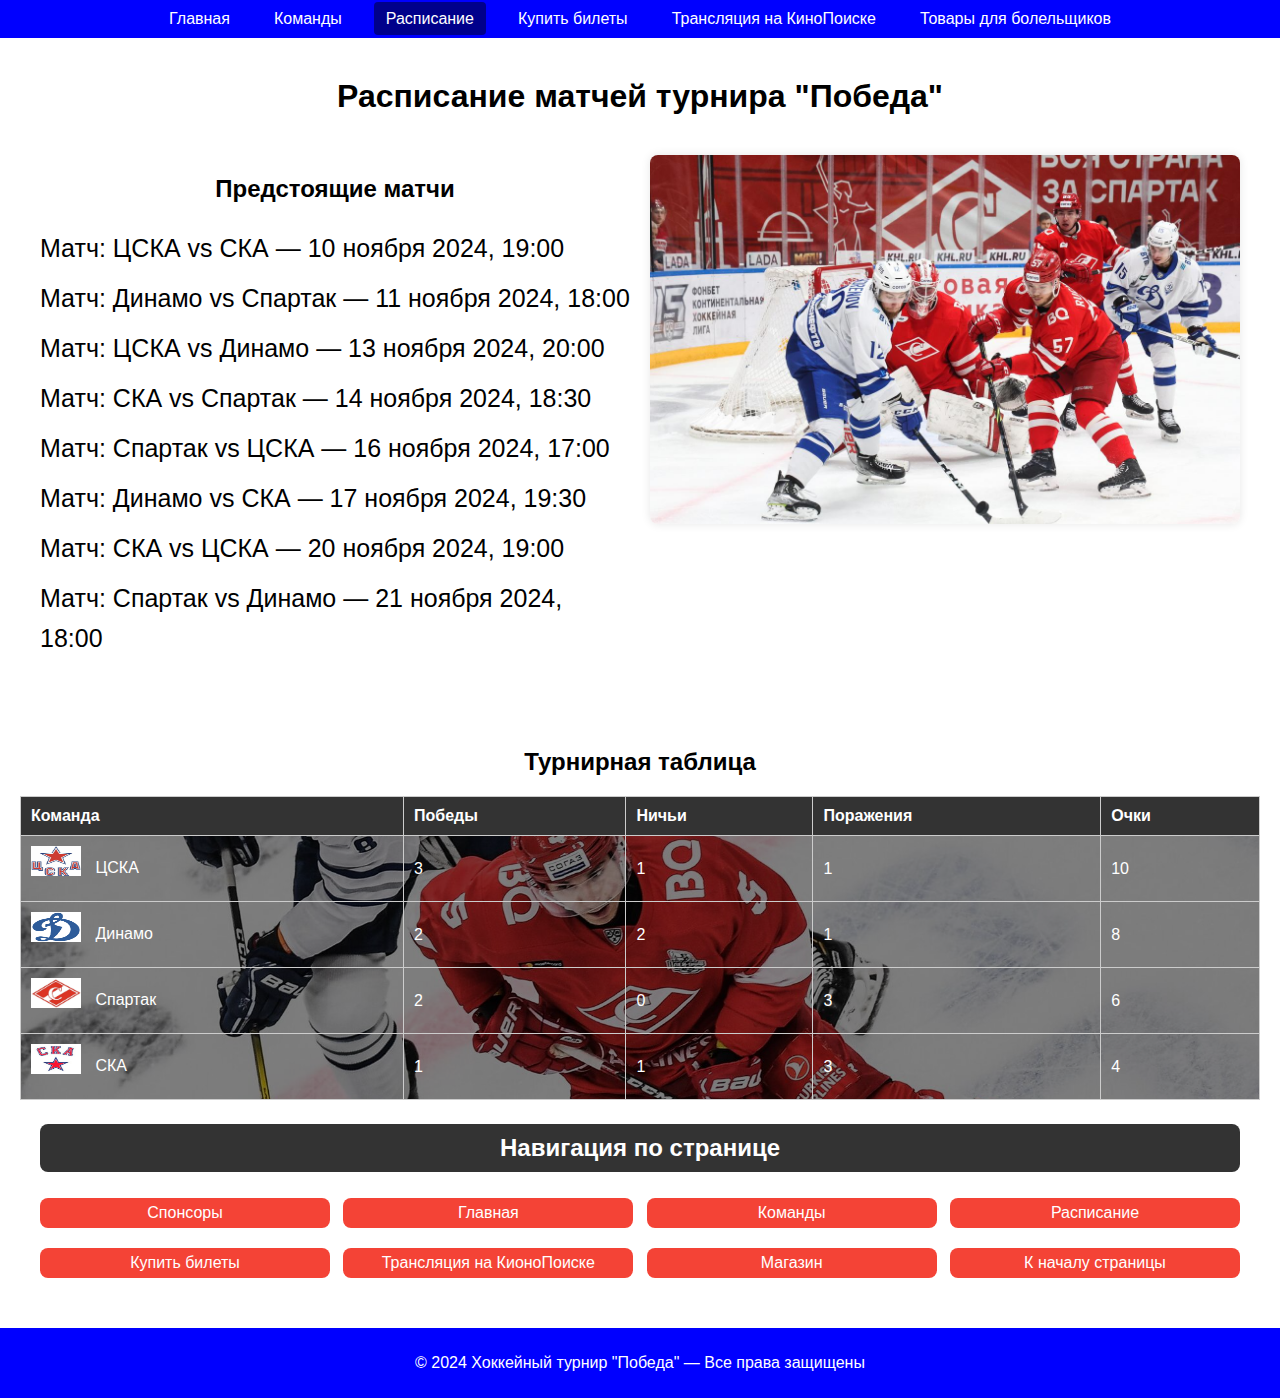
==== schedule.html @ eef46697 "Add files via upload" ====
<!DOCTYPE html>
<html lang="ru">
<head>
    <meta charset="UTF-8">
    <title>Расписание - Хоккейный турнир "Победа"</title>
    <link rel="stylesheet" href="style.css">
</head>
<body>

    <nav>
        <ul>
            <li><a href="index.html">Главная</a></li>
            <li><a href="teams.html">Команды</a></li>
            <li><a href="schedule.html" class="active">Расписание</a></li>
            <li><a href="tickets.html">Купить билеты</a></li>
            <li><a href="https://www.kinopoisk.ru/" target="_blank">Трансляция на КиноПоиске</a></li>
            <li><a href="shop.html">Товары для болельщиков</a></li>
        </ul>
    </nav>

    <main>
        <h1>Расписание матчей турнира "Победа"</h1>
        
        
        <div class="matches-and-image">
            
            <div class="match-list-container">
                <h2>Предстоящие матчи</h2>
                <ol class="match-list">
                    <li>Матч: ЦСКА vs СКА — 10 ноября 2024, 19:00</li>
                    <li>Матч: Динамо vs Спартак — 11 ноября 2024, 18:00</li>
                    <li>Матч: ЦСКА vs Динамо — 13 ноября 2024, 20:00</li>
                    <li>Матч: СКА vs Спартак — 14 ноября 2024, 18:30</li>
                    <li>Матч: Спартак vs ЦСКА — 16 ноября 2024, 17:00</li>
                    <li>Матч: Динамо vs СКА — 17 ноября 2024, 19:30</li>
                    <li>Матч: СКА vs ЦСКА — 20 ноября 2024, 19:00</li>
                    <li>Матч: Спартак vs Динамо — 21 ноября 2024, 18:00</li>
                </ol>
            </div>

        
            <div class="sidebar">
                <img src="Расписание.jpg" alt="Изображение турнира" class="sidebar-image">
            </div>
        </div>

        
        <h2>Турнирная таблица</h2>
        <table class="standings-table">
            <thead>
                <tr>
                    <th>Команда</th>
                    <th>Победы</th>
                    <th>Ничьи</th>
                    <th>Поражения</th>
                    <th>Очки</th>
                </tr>
            </thead>
            <tbody>
                <tr>
                    <td><img src="ЦСКА.png" alt="ЦСКА" class="team-logo"> ЦСКА</td>
                    <td>3</td>
                    <td>1</td>
                    <td>1</td>
                    <td>10</td>
                </tr>
                <tr>
                    <td><img src="Динамо.jpg" alt="Динамо" class="team-logo"> Динамо</td>
                    <td>2</td>
                    <td>2</td>
                    <td>1</td>
                    <td>8</td>
                </tr>
                <tr>
                    <td><img src="Спартак.png" alt="Спартак" class="team-logo"> Спартак</td>
                    <td>2</td>
                    <td>0</td>
                    <td>3</td>
                    <td>6</td>
                </tr>
                <tr>
                    <td><img src="СКА.jpeg" alt="СКА" class="team-logo"> СКА</td>
                    <td>1</td>
                    <td>1</td>
                    <td>3</td>
                    <td>4</td>
                </tr>
            </tbody>
        </table>
        <div class="navigation-container">
            <h3>Навигация по странице</h3>
            <ul class="list-unstyled">
              <li><a href="sponsors.html">Спонсоры</a></li>
              <li><a href="index.html">Главная</a></li>
              <li><a href="teams.html">Команды</a></li>
              <li><a href="schedule.html">Расписание</a></li>
              <li><a href="tickets.html">Купить билеты</a></li>
              <li><a href="https://www.kinopoisk.ru/" target="_blank">Трансляция на КионоПоиске</a></li>
              <li><a href="shop.html">Магазин</a></li>
              <li><a href="#top">К началу страницы</a></li>
            </ul>
          </div>
    </main>
    <footer>
        <p>© 2024 Хоккейный турнир "Победа" — Все права защищены</p>
    </footer>
</body>
</html>
---- style.css ----
body {
    font-family: Arial, sans-serif;
    margin: 0;
    padding: 0;
}

main {
    padding: 20px;
}

.content-container {
    display: flex;
    align-items: flex-start;
    gap: 20px;
}

.main-image {
    width: 100%; 
    max-width: 600px; 
    height: auto; 
    display: block;
    margin: 0 auto; 
    border-radius: 8px; 
}


.info-text {
    width: 100%;
}

@media (max-width: 768px) {
    .content-container {
        flex-direction: column; 
        align-items: center;
    }
    .main-image {
        width: 100%; 

    .info-text {
        width: 100%;
    }
}
}
.info-text h2 {
    font-size: 24px;
    color: red;
}

.info-text p, .info-text ul {
    font-size: 16px;
    line-height: 1.5;
}


.news-container {
    text-align: center;
    margin: 40px auto;
    padding: 20px;
    max-width: 600px;
    background-color: #f9f9f9;
    border-radius: 8px;
    box-shadow: 0 0 10px rgba(0, 0, 0, 0.1);
}

.news-container h2 {
    font-size: 24px;
    color: blue;
}

.news-container ul {
    list-style-type: none;
    padding: 0;
    font-size: 16px;
    margin: 0;    
    list-style: none;
}

.news-container ul li {
    margin-bottom: 10px;
}
.team {
    display: flex;
    align-items: center;
    margin-bottom: 20px;
}

.team a {
    display: flex;
    align-items: center;
    text-decoration: none;
    color: #333;
}

.team-logo {
    width: 50px;
    height: 50px;
    margin-right: 10px;
}

.team span {
    font-size: 18px;
    font-weight: bold;
}

.team-roster {
    list-style-type: disc;
    padding-left: 60px; 
    margin-top: 5px;
    font-size: 16px;
}

.match-list {
    font-size: 25px;
    line-height: 1.6;
    margin-bottom: 30px;
}

в таблицы */
.standings-table th {
    background-color:rgba(26, 11, 234, 0.7); 
}
table {
    width: 100%;
    border-collapse: collapse;
    margin-top: 1em;
    background-image: url('background.jpg');
    background-size: cover;
    background-repeat: no-repeat;
    background-position: center;
    color: #fff;
  }
  
  table, th, td {
    border: 1px solid #333;
  }
  
  th, td {
    padding: 8px;
    text-align: left;
    background-color: rgba(0, 0, 0, 0.5);
  }

.matches-and-image {
    display: flex;
    gap: 0px;
    align-items: flex-start;
    margin-bottom: 40px;
}

.match-list-container {
    flex: 2;
}


.sidebar {
    flex: 2;
}

.sidebar-image {
    width: 100%;
    height: auto;
    border-radius: 8px;
    box-shadow: 0 0 10px rgba(0, 0, 0, 0.1);
}

.ticket-form, .feedback-form {
    margin: 20px 0;
    padding: 20px;
    border: 1px solid #ccc;
    border-radius: 8px;
    background-color: #f9f9f9;
}

.ticket-form label, .feedback-form label {
    display: block;
    margin: 10px 0 5px;
}

.ticket-form input, .ticket-form select,
.feedback-form input, .feedback-form select, .feedback-form textarea {
    width: 100%;
    padding: 8px;
    margin-bottom: 15px;
    border: 1px solid #ccc;
    border-radius: 4px;
}

.input-field1111 {
    width: 100%;
    padding: 10px;
    margin-bottom: 10px;
    border: 1px solid #ccc;
    border-radius: 4px;
}

.submit-button111 {
    background-color: blue;
    color: white;
    border: none;
    cursor: pointer;
    padding: 10px;
    width: 100%;
}

.submit-button:hover {
    background-color: darkblue;
}


.navigation-container h3 {
  text-align: center;  
  font-size: 24px;     
  color: #ffffff;      
  background-color: #333333; 
  padding: 10px;       
  border-radius: 8px;  
  margin-bottom: 15px; 
}


.navigation-container ul {
  display: flex;                         
  flex-wrap: wrap;                        
  justify-content: space-between;         
  padding: 0;
  list-style: none;
}


.navigation-container ul li {
  width: calc(25% - 10px); 
  margin-bottom: 10px;     
}


.navigation-container ul li a {
    display: block;
    padding: 6px 15px;             
    background-color: #f44336;      
    color: white;                   
    text-decoration: none;          
    font-size: 16px;                
    text-align: center;             
    border-radius: 8px;             
    transition: background-color 0.3s ease, transform 0.2s ease;
  }

.products-container {
    display: flex;
    flex-wrap: wrap;
    gap: 20px;
    justify-content: space-around;
    margin: 20px;
}
.product {
    display: flex;
    flex-direction: column;
    align-items: center;
    border: 1px solid #ccc;
    padding: 15px;
    border-radius: 8px;
    width: 200px;
    box-shadow: 0 2px 5px rgba(0, 0, 0, 0.1);
    text-align: center;
}
.product img {
    width: 100px;
    height: auto;
    margin-bottom: 10px;
}
.product h2 {
    font-size: 16px;
    font-weight: bold;
    margin: 10px 0;
    min-height: 40px; 
    display: flex;
    align-items: center; 
    justify-content: center; 
}
.product p {
    margin: 5px 0;
    min-height: 20px; 
    display: flex;
    align-items: center;
    justify-content: center; 
}
.product input {
    width: 50px;
    margin-top: 10px;
}

.description {
    position: absolute;
    bottom: 10px;
    left: 50%;
    transform: translateX(-50%);
    background-color: rgba(0, 0, 0, 0.7);
    color: white;
    padding: 5px 10px;
    border-radius: 5px;
    opacity: 0;
    transition: opacity 0.3s ease;
    white-space: nowrap;
}

.product:hover img {
    transform: scale(1.1);
}

.product:hover .description {
    opacity: 1;
}


.team {
    margin-top: 50px;
}
.team {
    margin-bottom: 30px;
    text-align: center;
}

.team-logo {
    max-width: 100%;
    height: auto;
    margin-bottom: 15px;
}

.team-roster {
    list-style-type: none;
    padding: 0;
    text-align: left;
    max-width: 600px;
    margin: 0 auto;
}

@media (max-width: 768px) {
    nav ul {
        flex-direction: column;
        align-items: center;
    }

    nav ul li a {
        padding: 15px;
    }

    main {
        padding: 10px;
    }

    .team-roster {
        font-size: 0.9em;
    }
}


@media (max-width: 480px) {
    nav ul li a {
        font-size: 14px;
        padding: 10px;
    }

    .team-logo {
        max-width: 90%;
    }

    .team h2 {
        font-size: 1.2em;
    }

    .team-roster {
        font-size: 0.8em;
    }
}

.content-container {
    display: flex;
    flex-wrap: wrap;
    gap: 20px;
}

.main-image {
    max-width: 100%;
    height: auto;
}

.info-text ul {
    list-style: disc;
    padding-left: 20px;
}


@media (max-width: 768px) {
    .content-container {
        flex-direction: column;
        text-align: center;
    }

    nav ul {
        flex-direction: column;
        align-items: center;
    }

    nav ul li {
        margin: 10px 0;
    }
}

@media (max-width: 576px) {
    h1 {
        font-size: 1.8rem;
    }

    .info-text h2 {
        font-size: 1.5rem;
    }

    footer {
        font-size: 0.9rem;
    }
}

h1, h2 {
    text-align: center;
    margin: 20px 0;
}

.matches-and-image {
    display: flex;
    flex-wrap: wrap;
    justify-content: space-between;
    gap: 20px;
    padding: 20px;
}

.match-list-container,
.sidebar {
    flex: 1 1 45%;
}

.match-list-container {
    max-width: 600px;
}

.match-list {
    list-style: none;
    padding: 0;
}

.match-list li {
    margin: 10px 0;
}

.sidebar-image {
    max-width: 100%;
    height: auto;
    display: block;
    margin: 0 auto;
}

.standings-table {
    width: 100%;
    border-collapse: collapse;
    margin: 20px auto;
}

.standings-table th,
.standings-table td {
    border: 1px solid #ccc;
    padding: 10px;
    text-align: left;
}

.standings-table th {
    background-color: #333;
    color: white;
}

.standings-table img {
    max-height: 30px;
    margin-right: 10px;
    vertical-align: middle;
}


@media (max-width: 768px) {
    .matches-and-image {
        flex-direction: column;
        align-items: center;
    }

    .match-list-container,
    .sidebar {
        flex: 1 1 100%;
        max-width: 100%;
    }

    .standings-table {
        font-size: 14px;
    }

    nav ul {
        flex-direction: column;
        align-items: center;
    }

    nav ul li {
        margin: 5px 0;
    }
}

@media (max-width: 576px) {
    h1 {
        font-size: 1.8rem;
    }

    .standings-table img {
        display: none;
    }

    .standings-table th,
    .standings-table td {
        font-size: 12px;
        padding: 5px;
    }

    footer {
        font-size: 12px;
    }
}

.ticket-form, .feedback-form {
    max-width: 600px;
    margin: 0 auto 30px auto;
    padding: 20px;
    border: 1px solid #ccc;
    border-radius: 8px;
    background-color: #f9f9f9;
}

.ticket-form label,
.feedback-form label {
    display: block;
    margin-bottom: 5px;
    font-weight: bold;
}

.ticket-form input,
.feedback-form input,
.ticket-form select,
.feedback-form select,
.feedback-form textarea {
    width: 100%;
    padding: 10px;
    margin-bottom: 15px;
    border: 1px solid #ccc;
    border-radius: 4px;
}

.ticket-form button,
.feedback-form button {
    display: inline-block;
    padding: 10px 15px;
    font-size: 16px;
    color: white;
    background-color: red;
    border: none;
    border-radius: 4px;
    cursor: pointer;
    transition: background-color 0.3s;
}

.ticket-form button:hover,
.feedback-form button:hover {
    background-color: blue;
}

/* Список навигации */
.navigation-container {
    margin: 20px;
    text-align: center;
}

.navigation-container ul {
    list-style: none;
    padding: 0;
}

.navigation-container ul li {
    margin: 10px 0;
}

@media (max-width: 768px) {
    nav ul {
        flex-direction: column;
        align-items: center;
    }

    nav ul li {
        margin: 5px 0;
    }

    .ticket-form, .feedback-form {
        padding: 15px;
    }

    .ticket-form button,
    .feedback-form button {
        width: 100%;
    }
}

@media (max-width: 576px) {
    h1 {
        font-size: 1.8rem;
    }

    nav ul li a {
        padding: 8px 10px;
    }

    .ticket-form label,
    .feedback-form label {
        font-size: 14px;
    }

    .ticket-form input,
    .feedback-form input,
    .ticket-form select,
    .feedback-form select,
    .feedback-form textarea {
        font-size: 14px;
        padding: 8px;
    }

    footer {
        font-size: 12px;
    }
}

nav ul {
    display: flex;
    justify-content: center;
    list-style: none;
    background-color: blue;
    padding: 10px;
    margin: 0;
}

nav ul li {
    margin: 0 10px;
}

nav ul li a {
    color: white;
    text-decoration: none;
    padding: 8px 12px;
    border-radius: 4px;
}

nav ul li a.active,
nav ul li a:hover {
    background-color: darkblue;
}

h1 {
    text-align: center;
    margin: 20px 0;
}

.products-container {
    display: grid;
    grid-template-columns: repeat(auto-fit, minmax(250px, 1fr));
    gap: 20px;
    padding: 20px;
}

.product {
    text-align: center;
    border: 1px solid #ccc;
    border-radius: 8px;
    padding: 15px;
    background-color: #f9f9f9;
}

.product img {
    max-width: 100%;
    border-radius: 8px;
}

.product h2 {
    font-size: 18px;
    margin: 10px 0;
}

.product p {
    font-size: 16px;
    color: black;
}

.cart-btn-container {
    text-align: center;
    margin: 20px 0;
}

.cart-btn {
    padding: 10px 20px;
    font-size: 16px;
    background-color: red;
    color: white;
    border: none;
    border-radius: 4px;
    cursor: pointer;
    transition: background-color 0.3s;
}

.cart-btn:hover {
    background-color: blue;
}

footer {
    text-align: center;
    background-color: blue;
    color: white;
    padding: 10px 0;
}

@media (max-width: 768px) {
    .products-container {
        grid-template-columns: repeat(auto-fit, minmax(200px, 1fr));
        gap: 15px;
    }

    .product {
        padding: 10px;
    }

    .cart-btn {
        width: 90%;
    }
}

@media (max-width: 576px) {
    nav ul {
        flex-direction: column;
        align-items: center;
    }

    nav ul li {
        margin: 5px 0;
    }

    h1 {
        font-size: 20px;
    }

    .products-container {
        grid-template-columns: 1fr;
    }

    .product {
        padding: 8px;
    }

    .cart-btn {
        width: 100%;
    }
}
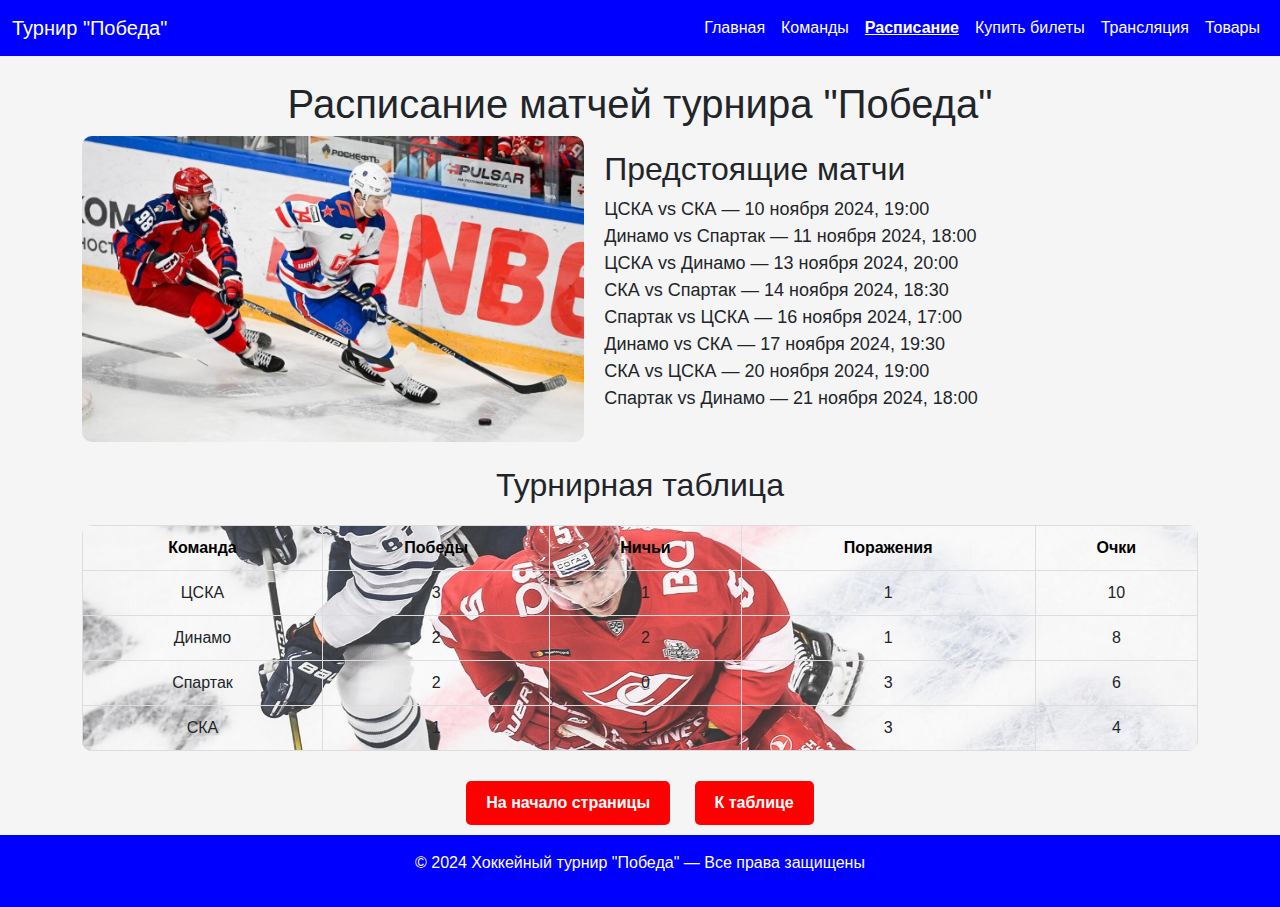
==== commit bbcd06d8: "schedule.html" ====
--- a/schedule.html
+++ b/schedule.html
@@ -2,107 +2,227 @@
 <html lang="ru">
 <head>
     <meta charset="UTF-8">
+    <meta name="viewport" content="width=device-width, initial-scale=1.0">
     <title>Расписание - Хоккейный турнир "Победа"</title>
-    <link rel="stylesheet" href="style.css">
+    <link href="https://cdn.jsdelivr.net/npm/bootstrap@5.3.1/dist/css/bootstrap.min.css" rel="stylesheet">
+    <style>
+        body {
+            font-family: Arial, sans-serif;
+            background-color: #f5f5f5;
+        }
+
+        .navbar {
+            background-color: blue;
+        }
+
+        .navbar-nav .nav-link {
+            color: white;
+        }
+
+        .navbar-nav .nav-link.active {
+            font-weight: bold;
+            text-decoration: underline;
+        }
+
+        .schedule-section {
+            display: flex;
+            flex-wrap: wrap;
+            align-items: center;
+            justify-content: center;
+            gap: 20px;
+        }
+
+        .schedule-section img {
+            max-width: 45%;
+            border-radius: 10px;
+        }
+
+        .schedule-text {
+            flex: 1;
+            font-size: 18px;
+        }
+
+        .table-container {
+            position: relative;
+            padding: 0;
+            margin-top: 20px;
+            overflow: hidden;
+            border-radius: 10px;
+        }
+
+        .table-container::before {
+            content: "";
+            position: absolute;
+            top: 0;
+            left: 0;
+            width: 100%;
+            height: 100%;
+            background: url('background.jpg') no-repeat center center;
+            background-size: cover;
+            z-index: 0;
+            opacity: 0.8;
+        }
+
+        .standings-table {
+            position: relative;
+            z-index: 1;
+            width: 100%;
+            text-align: center;
+            border-collapse: collapse;
+        }
+
+        .standings-table th, 
+        .standings-table td {
+            padding: 10px;
+            border: 1px solid #ddd;
+        }
+
+        .standings-table thead th {
+            background-color: transparent;
+            font-weight: bold;
+            color: black;
+        }
+
+        .standings-table tbody td {
+            background-color: transparent;
+        }
+
+        .btn-container {
+            margin-top: 20px;
+            text-align: center;
+        }
+
+        .btn-container a {
+            display: inline-block;
+            margin: 10px;
+            padding: 10px 20px;
+            color: white;
+            background-color: red;
+            border-radius: 5px;
+            text-decoration: none;
+            font-weight: bold;
+        }
+
+        .btn-container a:hover {
+            background-color: darkred;
+            text-decoration: none;
+        }
+
+    </style>
 </head>
 <body>
-
-    <nav>
-        <ul>
-            <li><a href="index.html">Главная</a></li>
-            <li><a href="teams.html">Команды</a></li>
-            <li><a href="schedule.html" class="active">Расписание</a></li>
-            <li><a href="tickets.html">Купить билеты</a></li>
-            <li><a href="https://www.kinopoisk.ru/" target="_blank">Трансляция на КиноПоиске</a></li>
-            <li><a href="shop.html">Товары для болельщиков</a></li>
-        </ul>
-    </nav>
-
-    <main>
-        <h1>Расписание матчей турнира "Победа"</h1>
-        
-        
-        <div class="matches-and-image">
-            
-            <div class="match-list-container">
-                <h2>Предстоящие матчи</h2>
-                <ol class="match-list">
-                    <li>Матч: ЦСКА vs СКА — 10 ноября 2024, 19:00</li>
-                    <li>Матч: Динамо vs Спартак — 11 ноября 2024, 18:00</li>
-                    <li>Матч: ЦСКА vs Динамо — 13 ноября 2024, 20:00</li>
-                    <li>Матч: СКА vs Спартак — 14 ноября 2024, 18:30</li>
-                    <li>Матч: Спартак vs ЦСКА — 16 ноября 2024, 17:00</li>
-                    <li>Матч: Динамо vs СКА — 17 ноября 2024, 19:30</li>
-                    <li>Матч: СКА vs ЦСКА — 20 ноября 2024, 19:00</li>
-                    <li>Матч: Спартак vs Динамо — 21 ноября 2024, 18:00</li>
-                </ol>
-            </div>
-
-        
-            <div class="sidebar">
-                <img src="Расписание.jpg" alt="Изображение турнира" class="sidebar-image">
+    <!-- Навигация -->
+    <nav class="navbar navbar-expand-lg navbar-dark">
+        <div class="container-fluid">
+            <a class="navbar-brand text-white" href="#">Турнир "Победа"</a>
+            <button class="navbar-toggler" type="button" data-bs-toggle="collapse" data-bs-target="#navbarNav" aria-controls="navbarNav" aria-expanded="false" aria-label="Переключить навигацию">
+                <span class="navbar-toggler-icon"></span>
+            </button>
+            <div class="collapse navbar-collapse" id="navbarNav">
+                <ul class="navbar-nav ms-auto">
+                    <li class="nav-item">
+                        <a class="nav-link" href="index.html">Главная</a>
+                    </li>
+                    <li class="nav-item">
+                        <a class="nav-link" href="teams.html">Команды</a>
+                    </li>
+                    <li class="nav-item">
+                        <a class="nav-link active" href="schedule.html">Расписание</a>
+                    </li>
+                    <li class="nav-item">
+                        <a class="nav-link" href="tickets.html">Купить билеты</a>
+                    </li>
+                    <li class="nav-item">
+                        <a class="nav-link" href="https://www.kinopoisk.ru/" target="_blank">Трансляция</a>
+                    </li>
+                    <li class="nav-item">
+                        <a class="nav-link" href="shop.html">Товары</a>
+                    </li>
+                </ul>
             </div>
         </div>
-
-        
-        <h2>Турнирная таблица</h2>
-        <table class="standings-table">
-            <thead>
-                <tr>
-                    <th>Команда</th>
-                    <th>Победы</th>
-                    <th>Ничьи</th>
-                    <th>Поражения</th>
-                    <th>Очки</th>
-                </tr>
-            </thead>
-            <tbody>
-                <tr>
-                    <td><img src="ЦСКА.png" alt="ЦСКА" class="team-logo"> ЦСКА</td>
-                    <td>3</td>
-                    <td>1</td>
-                    <td>1</td>
-                    <td>10</td>
-                </tr>
-                <tr>
-                    <td><img src="Динамо.jpg" alt="Динамо" class="team-logo"> Динамо</td>
-                    <td>2</td>
-                    <td>2</td>
-                    <td>1</td>
-                    <td>8</td>
-                </tr>
-                <tr>
-                    <td><img src="Спартак.png" alt="Спартак" class="team-logo"> Спартак</td>
-                    <td>2</td>
-                    <td>0</td>
-                    <td>3</td>
-                    <td>6</td>
-                </tr>
-                <tr>
-                    <td><img src="СКА.jpeg" alt="СКА" class="team-logo"> СКА</td>
-                    <td>1</td>
-                    <td>1</td>
-                    <td>3</td>
-                    <td>4</td>
-                </tr>
-            </tbody>
-        </table>
-        <div class="navigation-container">
-            <h3>Навигация по странице</h3>
-            <ul class="list-unstyled">
-              <li><a href="sponsors.html">Спонсоры</a></li>
-              <li><a href="index.html">Главная</a></li>
-              <li><a href="teams.html">Команды</a></li>
-              <li><a href="schedule.html">Расписание</a></li>
-              <li><a href="tickets.html">Купить билеты</a></li>
-              <li><a href="https://www.kinopoisk.ru/" target="_blank">Трансляция на КионоПоиске</a></li>
-              <li><a href="shop.html">Магазин</a></li>
-              <li><a href="#top">К началу страницы</a></li>
-            </ul>
-          </div>
+    </nav>
+
+    <!-- Основной контент -->
+    <main class="container mt-4">
+        <h1 id="top" class="text-center">Расписание матчей турнира "Победа"</h1>
+
+        <!-- Секция с фотографией и расписанием -->
+        <section id="schedule-section" class="schedule-section">
+            <img src="хоккей.jpeg" alt="Хоккейный матч">
+            <div class="schedule-text">
+                <h2>Предстоящие матчи</h2>
+                <p>
+                    ЦСКА vs СКА — 10 ноября 2024, 19:00 <br>
+                    Динамо vs Спартак — 11 ноября 2024, 18:00 <br>
+                    ЦСКА vs Динамо — 13 ноября 2024, 20:00 <br>
+                    СКА vs Спартак — 14 ноября 2024, 18:30 <br>
+                    Спартак vs ЦСКА — 16 ноября 2024, 17:00 <br>
+                    Динамо vs СКА — 17 ноября 2024, 19:30 <br>
+                    СКА vs ЦСКА — 20 ноября 2024, 19:00 <br>
+                    Спартак vs Динамо — 21 ноября 2024, 18:00
+                </p>
+            </div>
+        </section>
+
+        <!-- Секция с таблицей -->
+        <h2 id="standings" class="text-center mt-4">Турнирная таблица</h2>
+        <div class="table-container">
+            <table class="standings-table">
+                <thead>
+                    <tr>
+                        <th>Команда</th>
+                        <th>Победы</th>
+                        <th>Ничьи</th>
+                        <th>Поражения</th>
+                        <th>Очки</th>
+                    </tr>
+                </thead>
+                <tbody>
+                    <tr>
+                        <td>ЦСКА</td>
+                        <td>3</td>
+                        <td>1</td>
+                        <td>1</td>
+                        <td>10</td>
+                    </tr>
+                    <tr>
+                        <td>Динамо</td>
+                        <td>2</td>
+                        <td>2</td>
+                        <td>1</td>
+                        <td>8</td>
+                    </tr>
+                    <tr>
+                        <td>Спартак</td>
+                        <td>2</td>
+                        <td>0</td>
+                        <td>3</td>
+                        <td>6</td>
+                    </tr>
+                    <tr>
+                        <td>СКА</td>
+                        <td>1</td>
+                        <td>1</td>
+                        <td>3</td>
+                        <td>4</td>
+                    </tr>
+                </tbody>
+            </table>
+        </div>
+
+        <!-- Кнопки навигации -->
+        <div class="btn-container">
+            <a href="#top">На начало страницы</a>
+            <a href="#schedule">К таблице</a>
+        </div>
     </main>
-    <footer>
+
+    <!-- Футер -->
+    <footer class="text-center text-white py-3" style="background-color: blue;">
         <p>© 2024 Хоккейный турнир "Победа" — Все права защищены</p>
     </footer>
+
+    <script src="https://cdn.jsdelivr.net/npm/bootstrap@5.3.1/dist/js/bootstrap.bundle.min.js"></script>
 </body>
 </html>
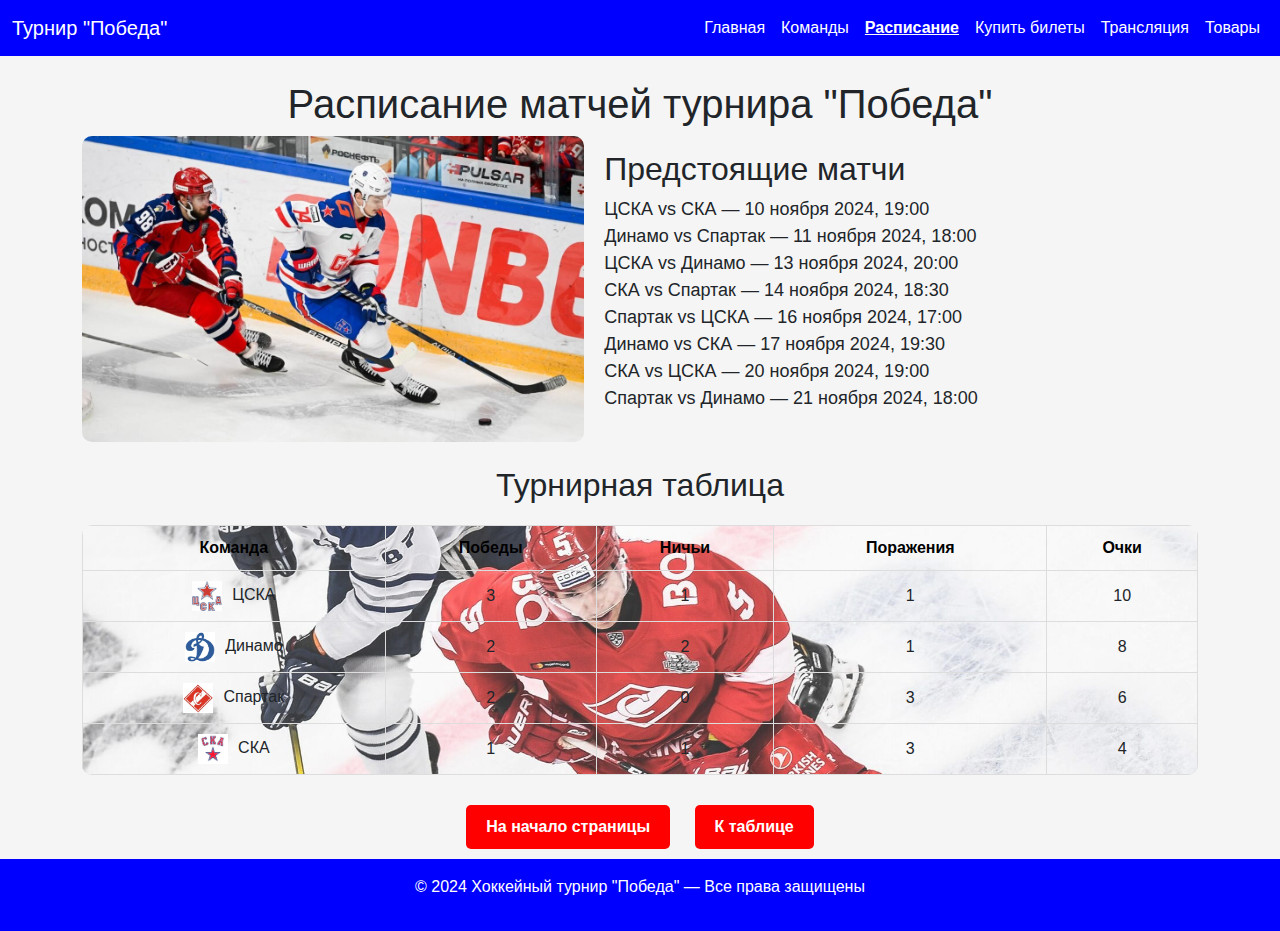
==== commit 51f09129: "schedule.html" ====
--- a/schedule.html
+++ b/schedule.html
@@ -87,6 +87,13 @@
             background-color: transparent;
         }
 
+        .team-logo {
+            width: 30px;
+            height: 30px;
+            margin-right: 10px;
+            vertical-align: middle;
+        }
+
         .btn-container {
             margin-top: 20px;
             text-align: center;
@@ -107,7 +114,6 @@
             background-color: darkred;
             text-decoration: none;
         }
-
     </style>
 </head>
 <body>
@@ -180,28 +186,28 @@
                 </thead>
                 <tbody>
                     <tr>
-                        <td>ЦСКА</td>
+                        <td><img src="ЦСКА.png" class="team-logo" alt="ЦСКА">ЦСКА</td>
                         <td>3</td>
                         <td>1</td>
                         <td>1</td>
                         <td>10</td>
                     </tr>
                     <tr>
-                        <td>Динамо</td>
+                        <td><img src="Динамо.jpg" class="team-logo" alt="Динамо">Динамо</td>
                         <td>2</td>
                         <td>2</td>
                         <td>1</td>
                         <td>8</td>
                     </tr>
                     <tr>
-                        <td>Спартак</td>
+                        <td><img src="Спартак.png" class="team-logo" alt="Спартак">Спартак</td>
                         <td>2</td>
                         <td>0</td>
                         <td>3</td>
                         <td>6</td>
                     </tr>
                     <tr>
-                        <td>СКА</td>
+                        <td><img src="СКА.jpeg" class="team-logo" alt="СКА">СКА</td>
                         <td>1</td>
                         <td>1</td>
                         <td>3</td>
@@ -214,7 +220,7 @@
         <!-- Кнопки навигации -->
         <div class="btn-container">
             <a href="#top">На начало страницы</a>
-            <a href="#schedule">К таблице</a>
+            <a href="#standings">К таблице</a>
         </div>
     </main>
 
